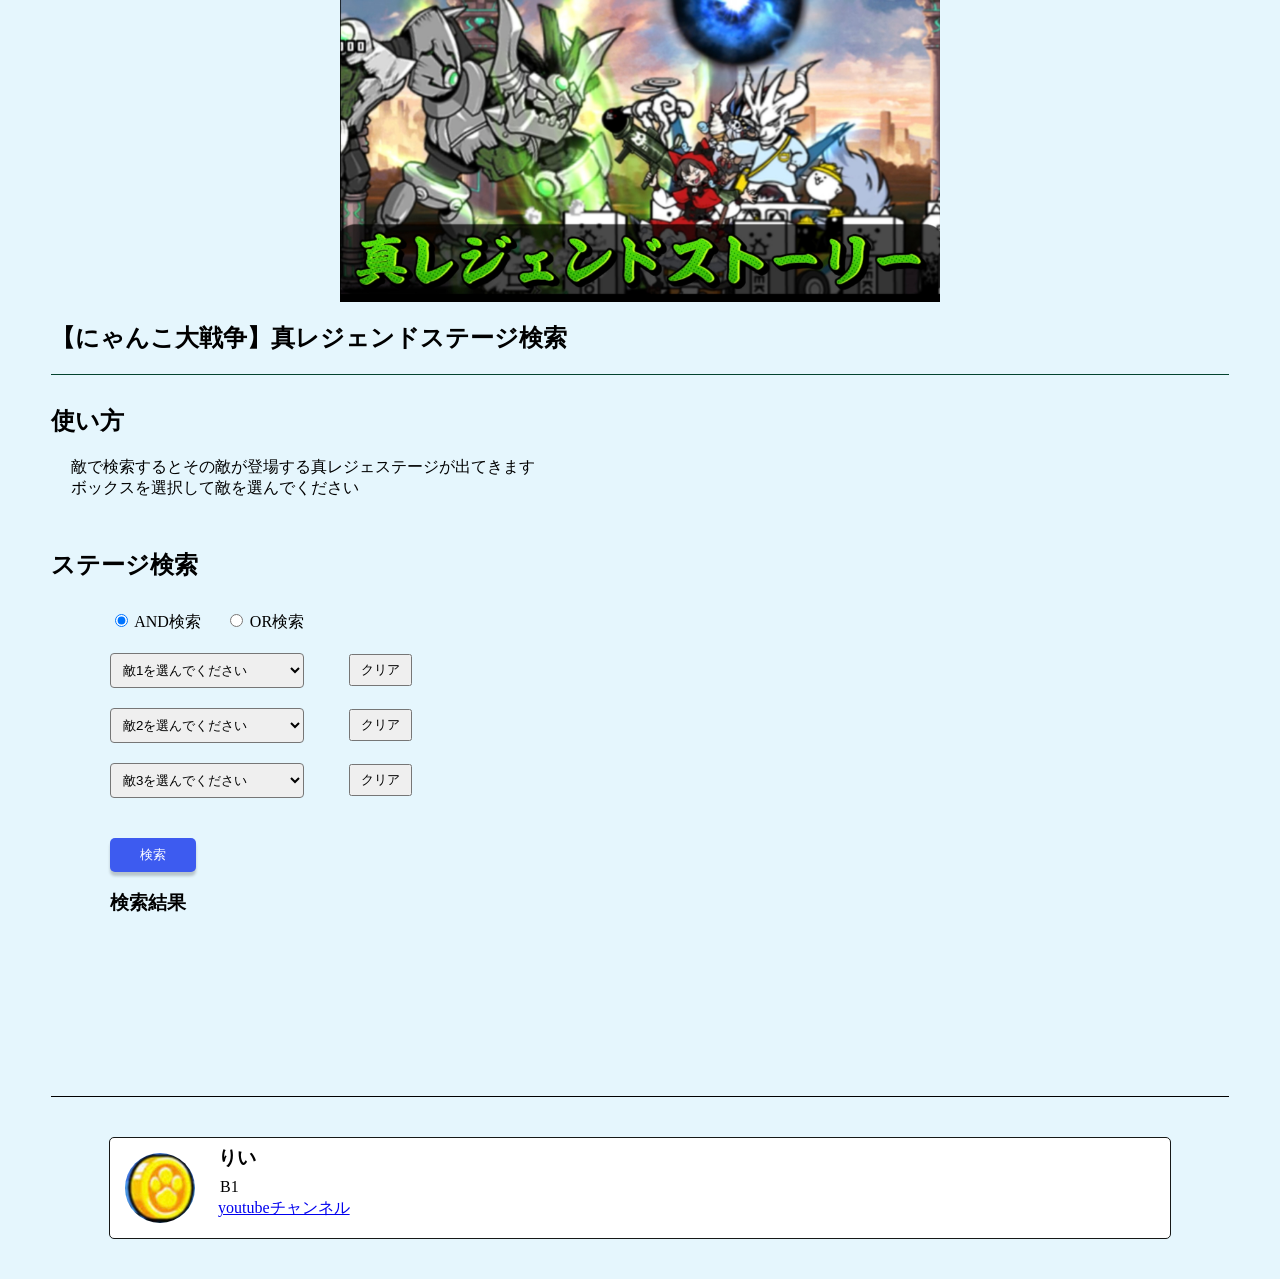
==== index.html @ 4722db80 "adjust head" ====
<!DOCTYPE html>
<html>
   <head>
        <!-- Google tag (gtag.js) -->
     <script async src="https://www.googletagmanager.com/gtag/js?id=G-Q8SY7FXWPS"></script>
     <script>
         window.dataLayer = window.dataLayer || [];
          function gtag(){dataLayer.push(arguments);}
          gtag('js', new Date());

          gtag('config', 'G-Q8SY7FXWPS');
     </script>

       <meta charset="UTF-8">
       <meta name="description" content="【にゃんこ大戦争】敵を入力することでその敵が登場する真レジェンドストーリーのステージを検索できる検索ツールです．">
       <title>【にゃんこ大戦争】真レジェンドステージ検索</title>
       <link rel="stylesheet" href="battlecats.css"> 
       <link rel="icon" href="images/channels.jpg">
       <meta name="viewport" content="width=device-width, initial-scale=1.0">
   </head>



 <body>
     <section>
         <img src="images/header.JPG" class="head" alt="真レジェンドステージ">
    
         <h1>【にゃんこ大戦争】真レジェンドステージ検索</h1>
         <div class="usage">
             <h2>使い方</h2>
             <p>敵で検索するとその敵が登場する真レジェステージが出てきます<br>
              ボックスを選択して敵を選んでください</p>
         </div> 
     </section>



     <main>
         <h2>ステージ検索</h2>
         <div class="stage">
           <div class="search-mode">
             <label>
                 <input type="radio" name="searchMode" value="AND" checked>
                 AND検索
             </label>
         
             <label>
                 <input type="radio" name="searchMode" value="OR">
                 OR検索
             </label>
           </div>
  

           <div class="search">
             <div>
                 <select class="box" id="searchbox1">
                     <option value="">敵1を選んでください</option>
                 </select>
                 <button type="button" class="clearbutton">クリア</button>
             </div>
     
             <div>
                 <select class="box" id="searchbox2">
                      <option value="">敵2を選んでください</option>
                 </select>
                 <button type="button" class="clearbutton">クリア</button>
             </div>
 
             <div>
                 <select class="box" id="searchbox3">
                     <option value="">敵3を選んでください</option>
                 </select>
                 <button type="button" class="clearbutton">クリア</button>
             </div>
         </div>
  

         <button type="button" id="searchButton" class="index">検索</button>
 

         <h3>検索結果</h3>
         <div id="result">
         </div>
     </main>
 


     <aside class="introduce">
         <div class="person">
             <img src="images/channels.jpg" class="icon" alt="youtubeアイコン">
             <div class="person-body">
                 <h3>りい</h3>
                  <p>B1</p>
                  <a href="https://www.youtube.com/channel/UCEph2XcxnlbkuN02s8-E-xw">
                      youtubeチャンネル
                  </a>
            </div>
         </div>
     </aside>



     <script src="battlecats-data.js"></script>
     <script src="battlecats.js"></script>
 </body>
</html>
---- battlecats.css ----
@charset "UTF-8";

body{
    margin:0 auto;
    width:92%;
    background-color: rgb(229, 246, 253);
}

h1{
    border-bottom: 1px solid hsl(161, 89%, 14%);
    padding-bottom: 20px;
}

.head{
    display:block;
    margin:0 auto;
    max-width:600px;
    height:auto;
    width:100%;
}

.usage{
    margin-top: 30px;
    margin-bottom: 50px;
}

.usage p{
    margin-left:20px;
}

.stage{
    margin-left:5%;
    margin-top:30px;
    margin-bottom:20px;
}

.search > div{
    display: flex;
    gap:25px;
    align-items:center;
    width:170px;
    margin-bottom:20px;
}

.box{
    padding: 8px;
    border-radius: 4px;
}

.index{
    margin-top:20px;
    background-color: hsl(230, 86%, 59%);
    color: #fff;
    border: none;
    padding: 8px 30px;
    cursor: pointer;
    border-radius: 5px;
    box-shadow: 0px 4px 3px rgba(0, 0, 0, 0.2);
}

.index:hover{
    background-color: hsl(230, 80%, 40%);
}

button:active{
    position: relative;
    top: 2px;
}

.clearbutton{
    width:80px;
    padding:5px 10px;
    margin-left:20px;
    white-space:nowrap;
}

.introduce{
    border-top:1px solid black;
    margin-top:180px;
}

.person{
    border: 1px solid hsl(150, 4%, 9%);
    border-radius: 5px;
    margin:40px auto;
    width:90%;
    display: flex;
    background:#fff;
}

.person-body{
    margin-left:8px;
}

aside p{
    margin:2px;
}

aside h3{
    margin:7px 0 ;
}

.icon{
    border-radius: 50%;
    margin: 15px;
    width: 70px;
    height: 70px;
    flex-shrink:0;
    object-fit: cover;
}

.result{
    margin-top: 30px;
    max-width:700px;
    padding: 20px;
    border: 1px solid hsl(150, 4%, 9%);
    border-radius: 5px;
    background:#fff;
}

.chapter-number{
    font-size: 19px;
    margin-bottom: 10px;
    font-weight: bold;
}

.stage-number{
    font-size: 18px;
    font-weight: bold;
    margin-bottom: 10px;
}

.enemieslist{
    border-top:1px solid black;
}

.result-stage{
    margin-bottom:10px;
}

.search-mode{
    margin-bottom:20px;
}

label{
    margin-right:20px;
}

.selected-enemy{
    color:red;
    font-weight:bold;
}

.energy{
    float:right;
    margin-right:10px;
}

@media(max-width:600px){
    .result{
        margin:30px auto 0;
    }
}

@media(max-width:500px){
    .energy{
        float:none;
        margin:0 auto;
    }
}
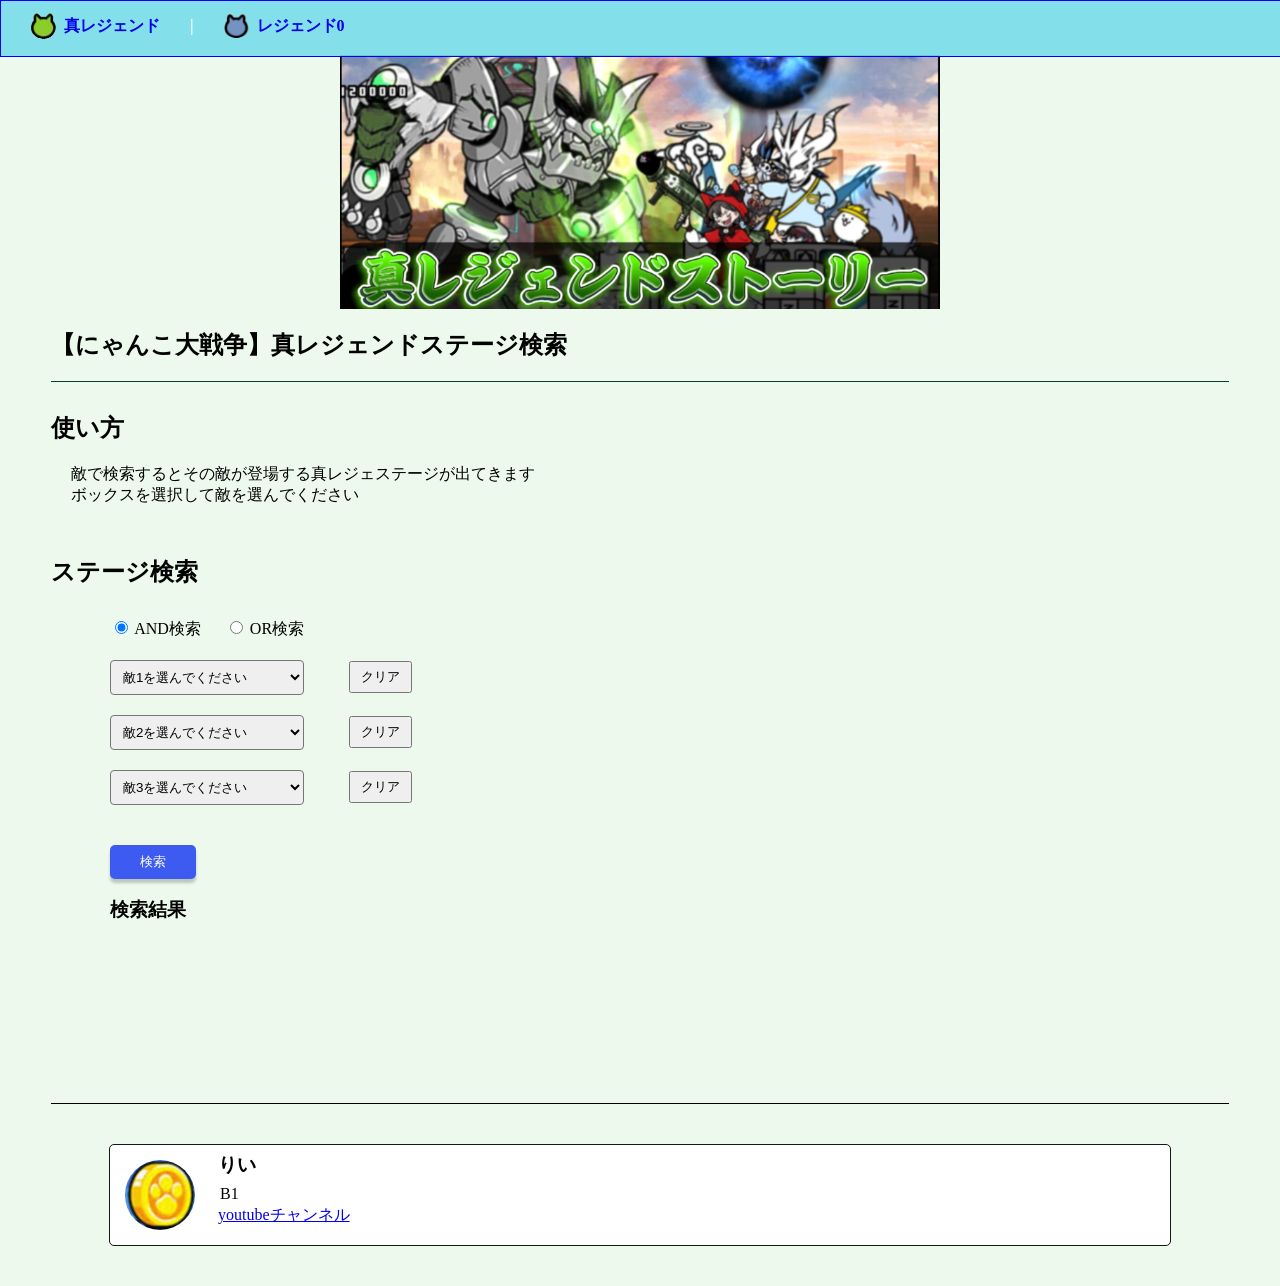
==== commit 97caed7c: "ファイル名の変更" ====
--- a/index.html
+++ b/index.html
@@ -5,7 +5,7 @@
      <script async src="https://www.googletagmanager.com/gtag/js?id=G-Q8SY7FXWPS"></script>
      <script>
          window.dataLayer = window.dataLayer || [];
-          function gtag(){dataLayer.push(arguments);}
+         function gtag(){dataLayer.push(arguments);}
           gtag('js', new Date());
 
           gtag('config', 'G-Q8SY7FXWPS');
@@ -13,17 +13,45 @@
 
        <meta charset="UTF-8">
        <meta name="description" content="【にゃんこ大戦争】敵を入力することでその敵が登場する真レジェンドストーリーのステージを検索できる検索ツールです．">
-       <title>【にゃんこ大戦争】真レジェンドステージ検索</title>
+       <title> 【にゃんこ大戦争】 真レジェンドストーリー ステージ検索 </title>
        <link rel="stylesheet" href="battlecats.css"> 
        <link rel="icon" href="images/channels.jpg">
+       <meta property="og:site_name" content="にゃんこ大戦争 真レジェンドストーリー ステージ検索">
+       <script type="application/ld+json">
+        {
+        "@context":"https://schema.org",
+        "@type":"WebSite",
+        "name":"にゃんこ大戦争 真レジェンドステージ検索",
+        "url":"https://ishload.github.io/battlecats-search/"
+        }
+      </script>
        <meta name="viewport" content="width=device-width, initial-scale=1.0">
    </head>
 
 
 
- <body>
+ <body class="background1">
+     <header>
+        <nav>
+            <a href="uncannylegends.html">
+                <img src="images/uncannylegends.PNG" class="head-icon">
+                <span>真レジェンド</span>
+            </a>
+            
+
+            <p>|</p>
+
+              <a href="newlegend_zero.html">
+                 <img src="images/newlegend_zero.PNG" class="head-icon">
+                 <span>レジェンド0</span>
+              </a>
+            
+        </nav>
+     </header>
+
+
      <section>
-         <img src="images/header.JPG" class="head" alt="真レジェンドステージ">
+         <img src="images/uncannylegends-head.JPG" class="picture" alt="真レジェンドステージ">
     
          <h1>【にゃんこ大戦争】真レジェンドステージ検索</h1>
          <div class="usage">
@@ -100,7 +128,7 @@
 
 
 
-     <script src="battlecats-data.js"></script>
+     <script src="uncannylegends-data.js"></script>
      <script src="battlecats.js"></script>
  </body>
 </html>
--- a/battlecats.css
+++ b/battlecats.css
@@ -1,9 +1,62 @@
 @charset "UTF-8";
 
-body{
+.background1{
+    background-color: rgb(236, 249, 236);
+    margin:0px;
+}
+
+.background2{
+    background-color: rgb(229, 246, 253);
+    margin:0px;
+}
+
+section,main,aside{
     margin:0 auto;
     width:92%;
-    background-color: rgb(229, 246, 253);
+}
+
+header{
+    width:100%;
+    margin-top:0;
+    height:55px;
+    z-index:10;
+    position:fixed;
+    font-size:bold;
+    color:white;
+    background-color: rgba(120, 221, 234, 0.9);
+    border:1px solid blue;
+}
+
+.head-icon{
+    width:25px;
+}
+
+nav{
+    display:flex;
+}
+
+nav a{
+    margin-left:30px;
+    gap:8px;
+    display:flex;
+    align-items:center;
+    text-decoration:none;
+    font-weight:bold;
+}
+
+nav a:hover{
+    transition:0.3s;
+    opacity:0.6;
+}
+
+nav a:visited{
+    color:white;
+}
+
+nav p{
+    font-weight:bold;
+    color:white;
+    margin-left:30px;
 }
 
 h1{
@@ -11,7 +64,11 @@
     padding-bottom: 20px;
 }
 
-.head{
+section{
+    padding-top:55px;
+}
+
+.picture{
     display:block;
     margin:0 auto;
     max-width:600px;
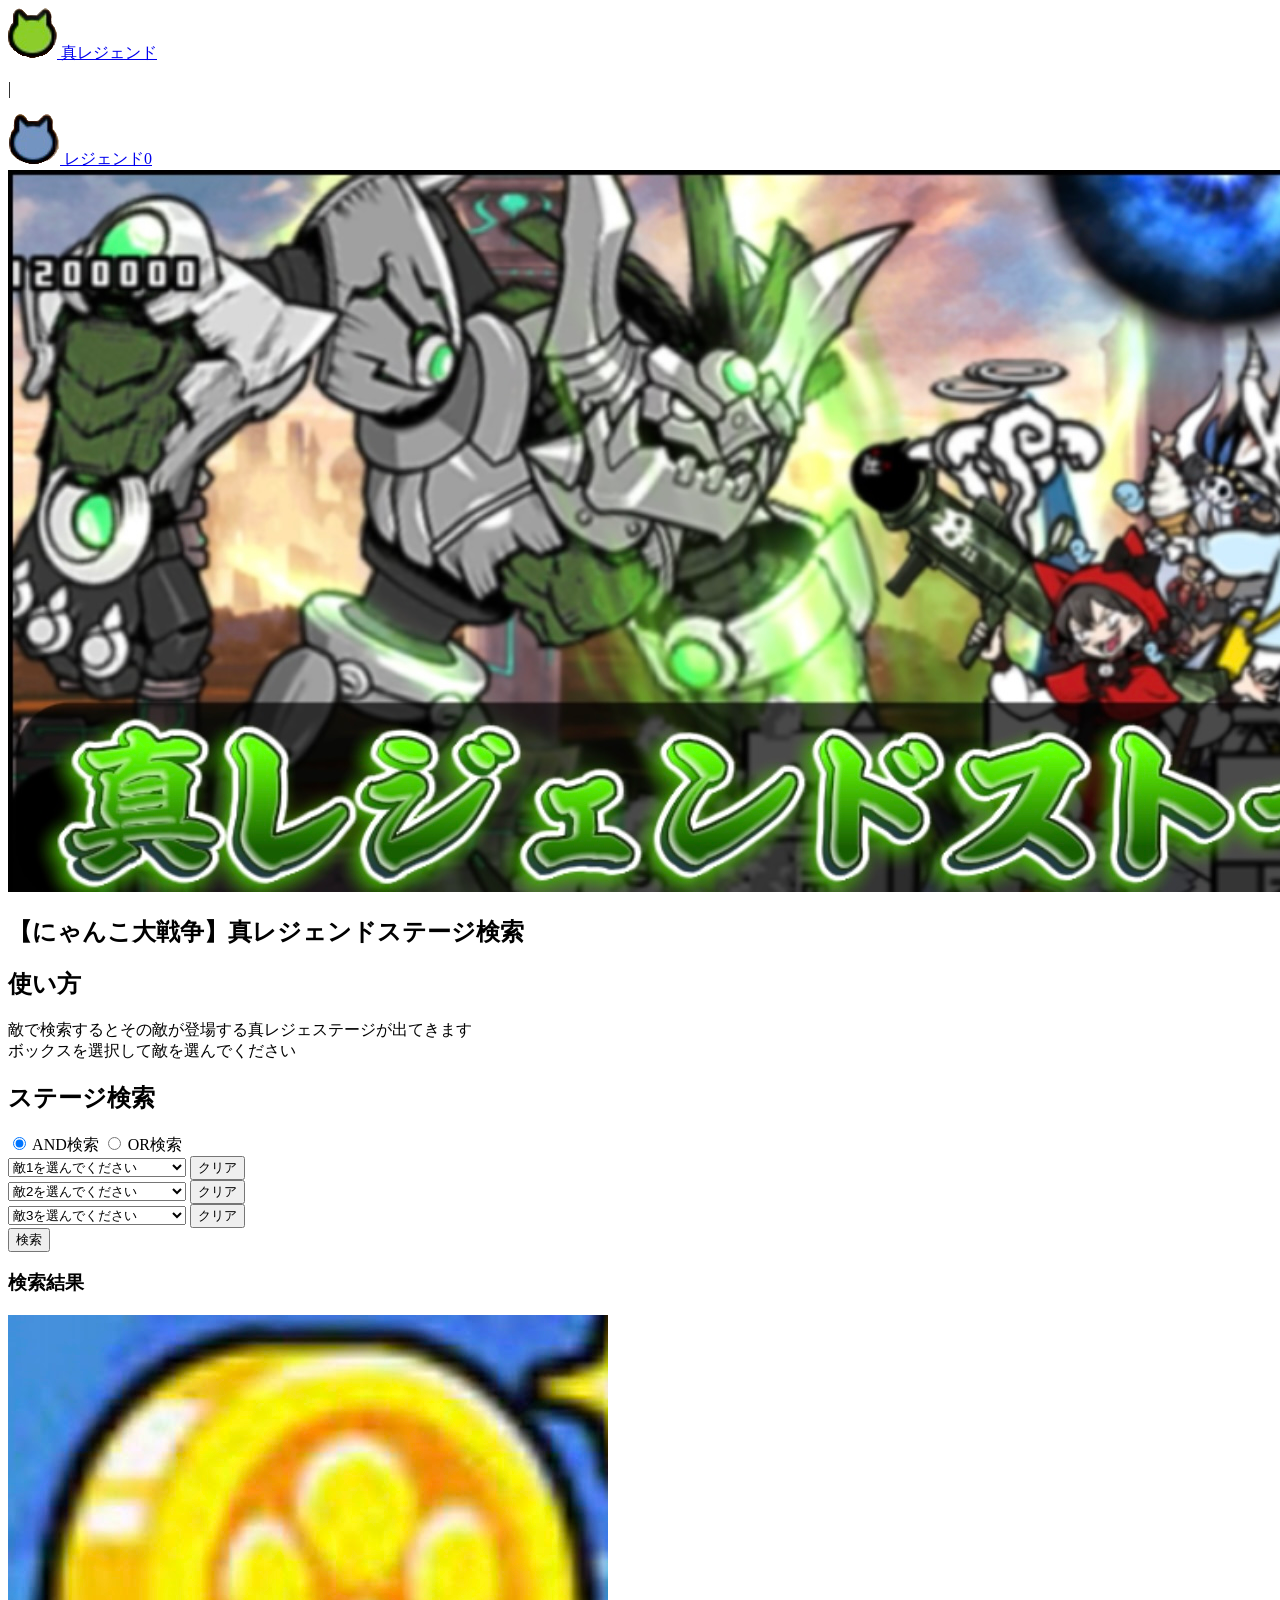
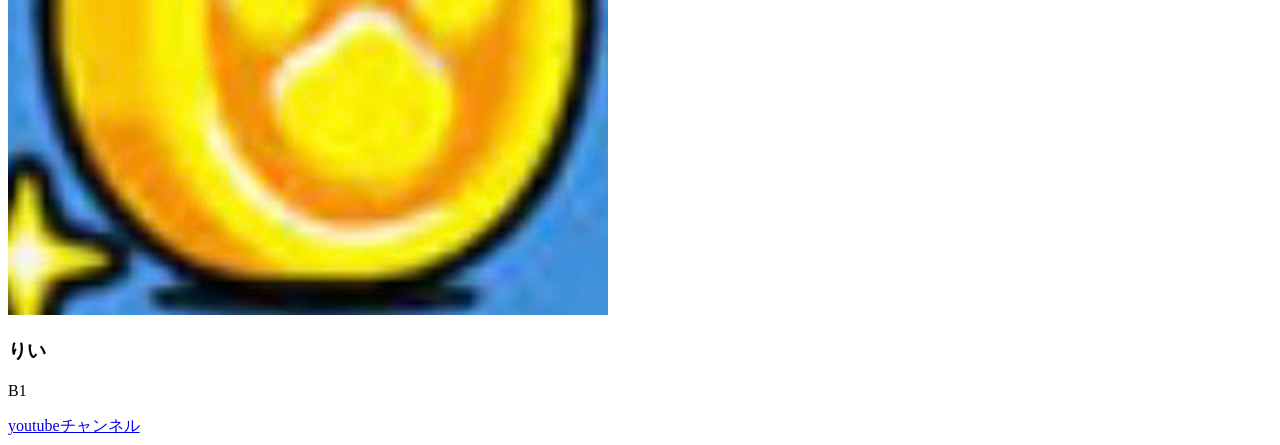
==== commit 4d80b240: "絶対パスの変更" ====
--- a/index.html
+++ b/index.html
@@ -14,8 +14,8 @@
        <meta charset="UTF-8">
        <meta name="description" content="【にゃんこ大戦争】敵を入力することでその敵が登場する真レジェンドストーリーのステージを検索できる検索ツールです．">
        <title> 【にゃんこ大戦争】 真レジェンドストーリー ステージ検索 </title>
-       <link rel="stylesheet" href="battlecats.css"> 
-       <link rel="icon" href="images/channels.jpg">
+       <link rel="stylesheet" href="/battlecats-search/battlecats.css"> 
+       <link rel="icon" href="/battlecats-search/images/uncannylegends.PNG">
        <meta property="og:site_name" content="にゃんこ大戦争 真レジェンドストーリー ステージ検索">
        <script type="application/ld+json">
         {
@@ -33,7 +33,7 @@
  <body class="background1">
      <header>
         <nav>
-            <a href="uncannylegends.html">
+            <a href="index.html">
                 <img src="images/uncannylegends.PNG" class="head-icon">
                 <span>真レジェンド</span>
             </a>
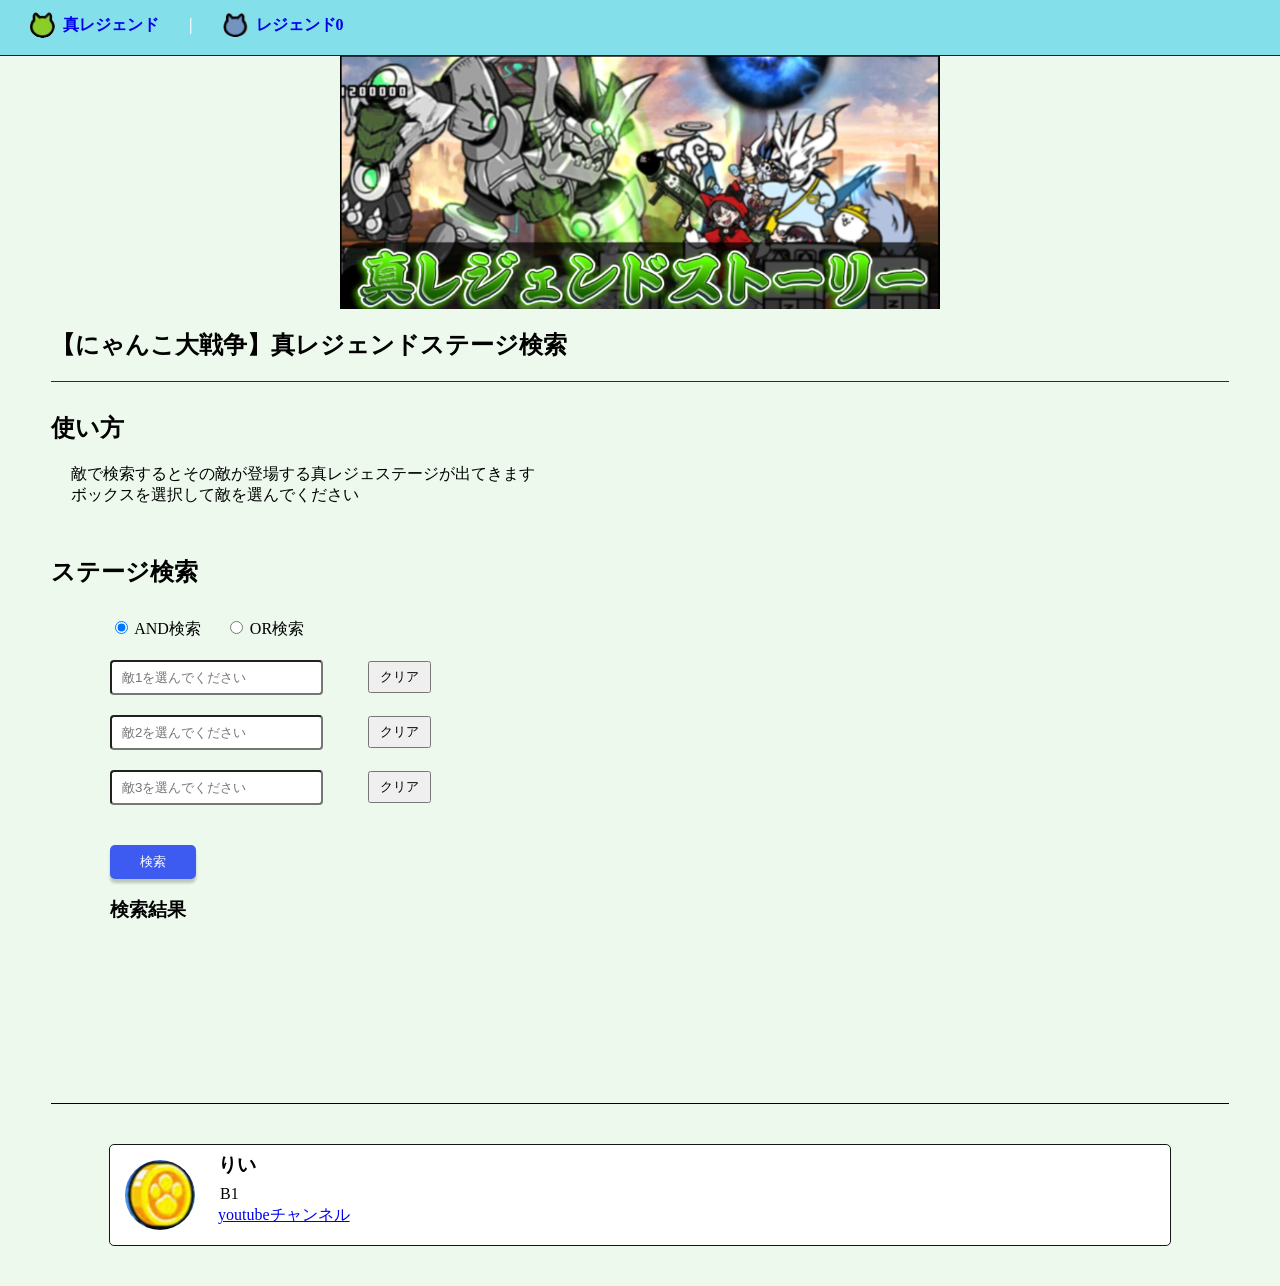
==== commit 29bf68ef: "入力機能の追加" ====
--- a/index.html
+++ b/index.html
@@ -14,8 +14,8 @@
        <meta charset="UTF-8">
        <meta name="description" content="【にゃんこ大戦争】敵を入力することでその敵が登場する真レジェンドストーリーのステージを検索できる検索ツールです．">
        <title> 【にゃんこ大戦争】 真レジェンドストーリー ステージ検索 </title>
-       <link rel="stylesheet" href="/battlecats-search/battlecats.css"> 
-       <link rel="icon" href="/battlecats-search/images/uncannylegends.PNG">
+       <link rel="stylesheet" href="battlecats.css"> 
+       <link rel="icon" href="images/uncannylegends.PNG">
        <meta property="og:site_name" content="にゃんこ大戦争 真レジェンドストーリー ステージ検索">
        <script type="application/ld+json">
         {
@@ -81,25 +81,22 @@
 
            <div class="search">
              <div>
-                 <select class="box" id="searchbox1">
-                     <option value="">敵1を選んでください</option>
-                 </select>
+                 <input class="box" id="searchbox1" placeholder="敵1を選んでください" list="enemyList"> 
                  <button type="button" class="clearbutton">クリア</button>
              </div>
      
              <div>
-                 <select class="box" id="searchbox2">
-                      <option value="">敵2を選んでください</option>
-                 </select>
+                 <input class="box" id="searchbox2" placeholder="敵2を選んでください" list="enemyList">
                  <button type="button" class="clearbutton">クリア</button>
              </div>
  
              <div>
-                 <select class="box" id="searchbox3">
-                     <option value="">敵3を選んでください</option>
-                 </select>
+                 <input class="box" id="searchbox3" placeholder="敵3を選んでください" list="enemyList">
                  <button type="button" class="clearbutton">クリア</button>
              </div>
+
+             <datalist id="enemyList">
+             </datalist>
          </div>
   
 
--- a/battlecats.css
+++ b/battlecats.css
@@ -0,0 +1,227 @@
+@charset "UTF-8";
+
+.background1{
+    background-color: rgb(236, 249, 236);
+    margin:0px;
+}
+
+.background2{
+    background-color: rgb(229, 246, 253);
+    margin:0px;
+}
+
+section,main,aside{
+    margin:0 auto;
+    width:92%;
+}
+
+header{
+    width:100%;
+    margin-top:0;
+    height:55px;
+    z-index:10;
+    position:fixed;
+    font-size:bold;
+    color:white;
+    background-color: rgba(120, 221, 234, 0.9);
+    border-bottom:1px solid blue;
+}
+
+.head-icon{
+    width:25px;
+}
+
+nav{
+    display:flex;
+}
+
+nav a{
+    margin-left:30px;
+    gap:8px;
+    display:flex;
+    align-items:center;
+    text-decoration:none;
+    font-weight:bold;
+}
+
+nav a:hover{
+    transition:0.3s;
+    opacity:0.6;
+}
+
+nav a:visited{
+    color:white;
+}
+
+nav p{
+    font-weight:bold;
+    color:white;
+    margin-left:30px;
+}
+
+h1{
+    border-bottom: 1px solid hsl(161, 89%, 14%);
+    padding-bottom: 20px;
+}
+
+section{
+    padding-top:55px;
+}
+
+.picture{
+    display:block;
+    margin:0 auto;
+    max-width:600px;
+    height:auto;
+    width:100%;
+}
+
+.usage{
+    margin-top: 30px;
+    margin-bottom: 50px;
+}
+
+.usage p{
+    margin-left:20px;
+}
+
+.stage{
+    margin-left:5%;
+    margin-top:30px;
+    margin-bottom:20px;
+}
+
+.search > div{
+    display: flex;
+    gap:25px;
+    align-items:center;
+    width:170px;
+    margin-bottom:20px;
+}
+
+.box{
+    padding: 8px 30px 8px 10px;
+    border-radius: 4px;
+}
+
+.index{
+    margin-top:20px;
+    background-color: hsl(230, 86%, 59%);
+    color: #fff;
+    border: none;
+    padding: 8px 30px;
+    cursor: pointer;
+    border-radius: 5px;
+    box-shadow: 0px 4px 3px rgba(0, 0, 0, 0.2);
+}
+
+.index:hover{
+    background-color: hsl(230, 80%, 40%);
+}
+
+button:active{
+    position: relative;
+    top: 2px;
+}
+
+.clearbutton{
+    width:80px;
+    padding:5px 10px;
+    margin-left:20px;
+    white-space:nowrap;
+}
+
+.introduce{
+    border-top:1px solid black;
+    margin-top:180px;
+}
+
+.person{
+    border: 1px solid hsl(150, 4%, 9%);
+    border-radius: 5px;
+    margin:40px auto;
+    width:90%;
+    display: flex;
+    background:#fff;
+}
+
+.person-body{
+    margin-left:8px;
+}
+
+aside p{
+    margin:2px;
+}
+
+aside h3{
+    margin:7px 0 ;
+}
+
+.icon{
+    border-radius: 50%;
+    margin: 15px;
+    width: 70px;
+    height: 70px;
+    flex-shrink:0;
+    object-fit: cover;
+}
+
+.result{
+    margin-top: 30px;
+    max-width:700px;
+    padding: 20px;
+    border: 1px solid hsl(150, 4%, 9%);
+    border-radius: 5px;
+    background:#fff;
+}
+
+.chapter-number{
+    font-size: 19px;
+    margin-bottom: 10px;
+    font-weight: bold;
+}
+
+.stage-number{
+    font-size: 18px;
+    font-weight: bold;
+    margin-bottom: 10px;
+}
+
+.enemieslist{
+    border-top:1px solid black;
+}
+
+.result-stage{
+    margin-bottom:10px;
+}
+
+.search-mode{
+    margin-bottom:20px;
+}
+
+label{
+    margin-right:20px;
+}
+
+.selected-enemy{
+    color:red;
+    font-weight:bold;
+}
+
+.energy{
+    float:right;
+    margin-right:10px;
+}
+
+@media(max-width:600px){
+    .result{
+        margin:30px auto 0;
+    }
+}
+
+@media(max-width:500px){
+    .energy{
+        float:none;
+        margin:0 auto;
+    }
+}
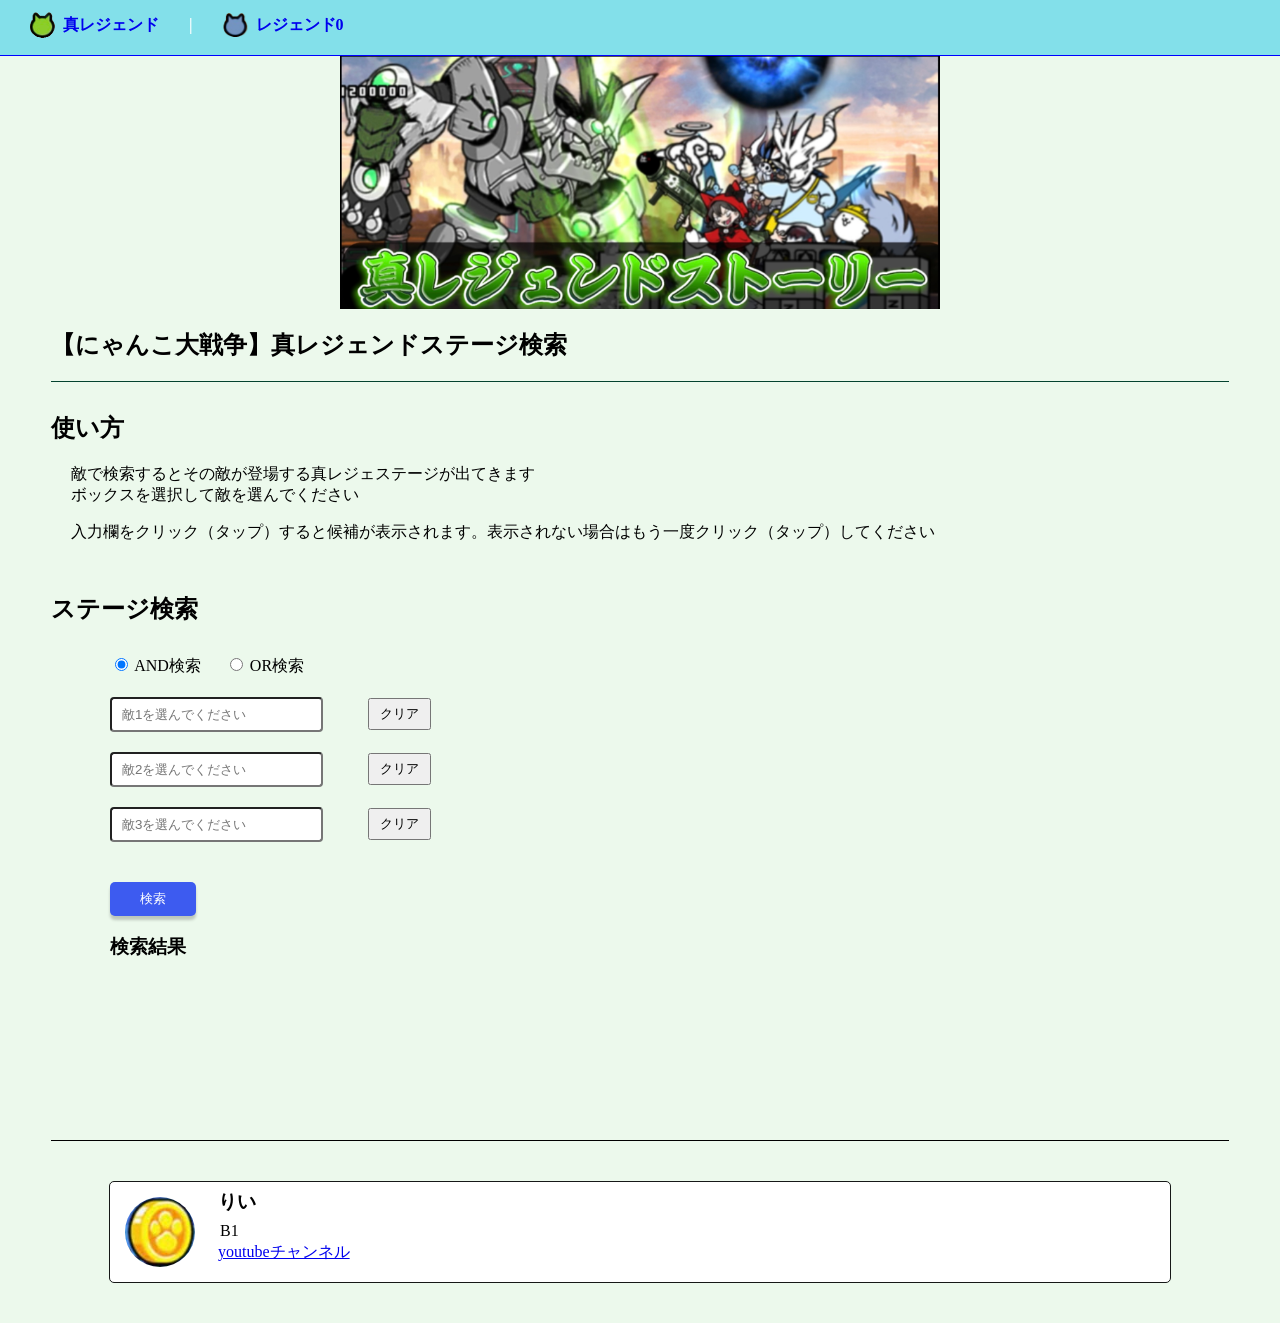
==== commit 1293138d: "35章の追加" ====
--- a/index.html
+++ b/index.html
@@ -58,6 +58,7 @@
              <h2>使い方</h2>
              <p>敵で検索するとその敵が登場する真レジェステージが出てきます<br>
               ボックスを選択して敵を選んでください</p>
+              <p>入力欄をクリック（タップ）すると候補が表示されます。表示されない場合はもう一度クリック（タップ）してください</p>
          </div> 
      </section>
 
